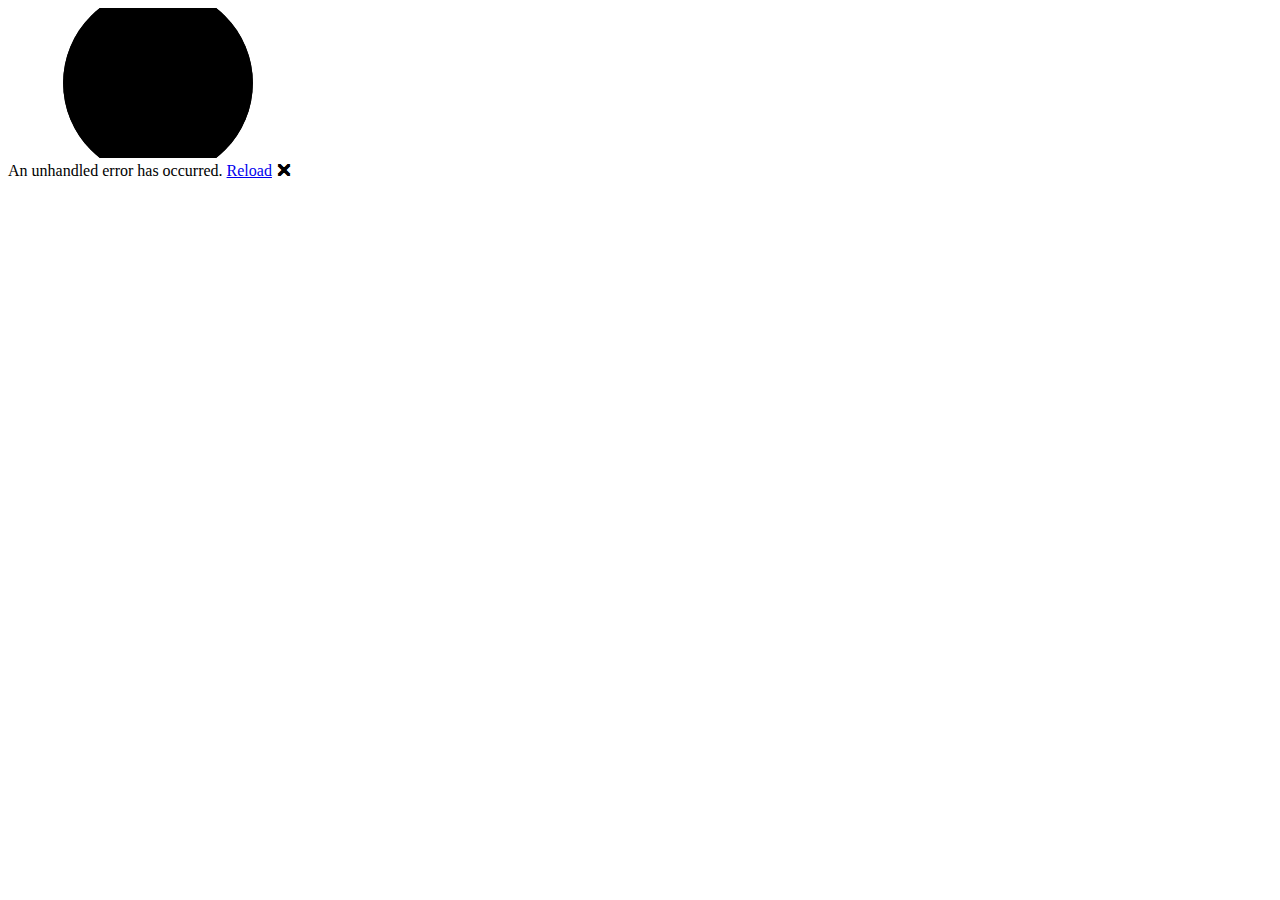
==== MeinBlazorProjekt/wwwroot/index.html @ d95fa76b "Initialer Commit" ====
<!DOCTYPE html>
<html lang="en">

<head>
    <meta charset="utf-8" />
    <meta name="viewport" content="width=device-width, initial-scale=1.0" />
    <title>MeinBlazorProjekt</title>
    <base href="/" />
    <link rel="stylesheet" href="lib/bootstrap/dist/css/bootstrap.min.css" />
    <link rel="stylesheet" href="css/app.css" />
    <link rel="icon" type="image/png" href="favicon.png" />
    <link href="MeinBlazorProjekt.styles.css" rel="stylesheet" />
</head>

<body>
    <div id="app">
        <svg class="loading-progress">
            <circle r="40%" cx="50%" cy="50%" />
            <circle r="40%" cx="50%" cy="50%" />
        </svg>
        <div class="loading-progress-text"></div>
    </div>

    <div id="blazor-error-ui">
        An unhandled error has occurred.
        <a href="." class="reload">Reload</a>
        <span class="dismiss">🗙</span>
    </div>
    <script src="_framework/blazor.webassembly.js"></script>
</body>

</html>
---- MeinBlazorProjekt/wwwroot/css/app.css ----
html, body {
    font-family: 'Helvetica Neue', Helvetica, Arial, sans-serif;
}

h1:focus {
    outline: none;
}

a, .btn-link {
    color: #0071c1;
}

.btn-primary {
    color: #fff;
    background-color: #1b6ec2;
    border-color: #1861ac;
}

.btn:focus, .btn:active:focus, .btn-link.nav-link:focus, .form-control:focus, .form-check-input:focus {
  box-shadow: 0 0 0 0.1rem white, 0 0 0 0.25rem #258cfb;
}

.content {
    padding-top: 1.1rem;
}

.valid.modified:not([type=checkbox]) {
    outline: 1px solid #26b050;
}

.invalid {
    outline: 1px solid red;
}

.validation-message {
    color: red;
}

#blazor-error-ui {
    color-scheme: light only;
    background: lightyellow;
    bottom: 0;
    box-shadow: 0 -1px 2px rgba(0, 0, 0, 0.2);
    box-sizing: border-box;
    display: none;
    left: 0;
    padding: 0.6rem 1.25rem 0.7rem 1.25rem;
    position: fixed;
    width: 100%;
    z-index: 1000;
}

    #blazor-error-ui .dismiss {
        cursor: pointer;
        position: absolute;
        right: 0.75rem;
        top: 0.5rem;
    }

.blazor-error-boundary {
    background: url([data-uri]) no-repeat 1rem/1.8rem, #b32121;
    padding: 1rem 1rem 1rem 3.7rem;
    color: white;
}

    .blazor-error-boundary::after {
        content: "An error has occurred."
    }

.loading-progress {
    position: relative;
    display: block;
    width: 8rem;
    height: 8rem;
    margin: 20vh auto 1rem auto;
}

    .loading-progress circle {
        fill: none;
        stroke: #e0e0e0;
        stroke-width: 0.6rem;
        transform-origin: 50% 50%;
        transform: rotate(-90deg);
    }

        .loading-progress circle:last-child {
            stroke: #1b6ec2;
            stroke-dasharray: calc(3.141 * var(--blazor-load-percentage, 0%) * 0.8), 500%;
            transition: stroke-dasharray 0.05s ease-in-out;
        }

.loading-progress-text {
    position: absolute;
    text-align: center;
    font-weight: bold;
    inset: calc(20vh + 3.25rem) 0 auto 0.2rem;
}

    .loading-progress-text:after {
        content: var(--blazor-load-percentage-text, "Loading");
    }

code {
    color: #c02d76;
}

.form-floating > .form-control-plaintext::placeholder, .form-floating > .form-control::placeholder {
    color: var(--bs-secondary-color);
    text-align: end;
}

.form-floating > .form-control-plaintext:focus::placeholder, .form-floating > .form-control:focus::placeholder {
    text-align: start;
}
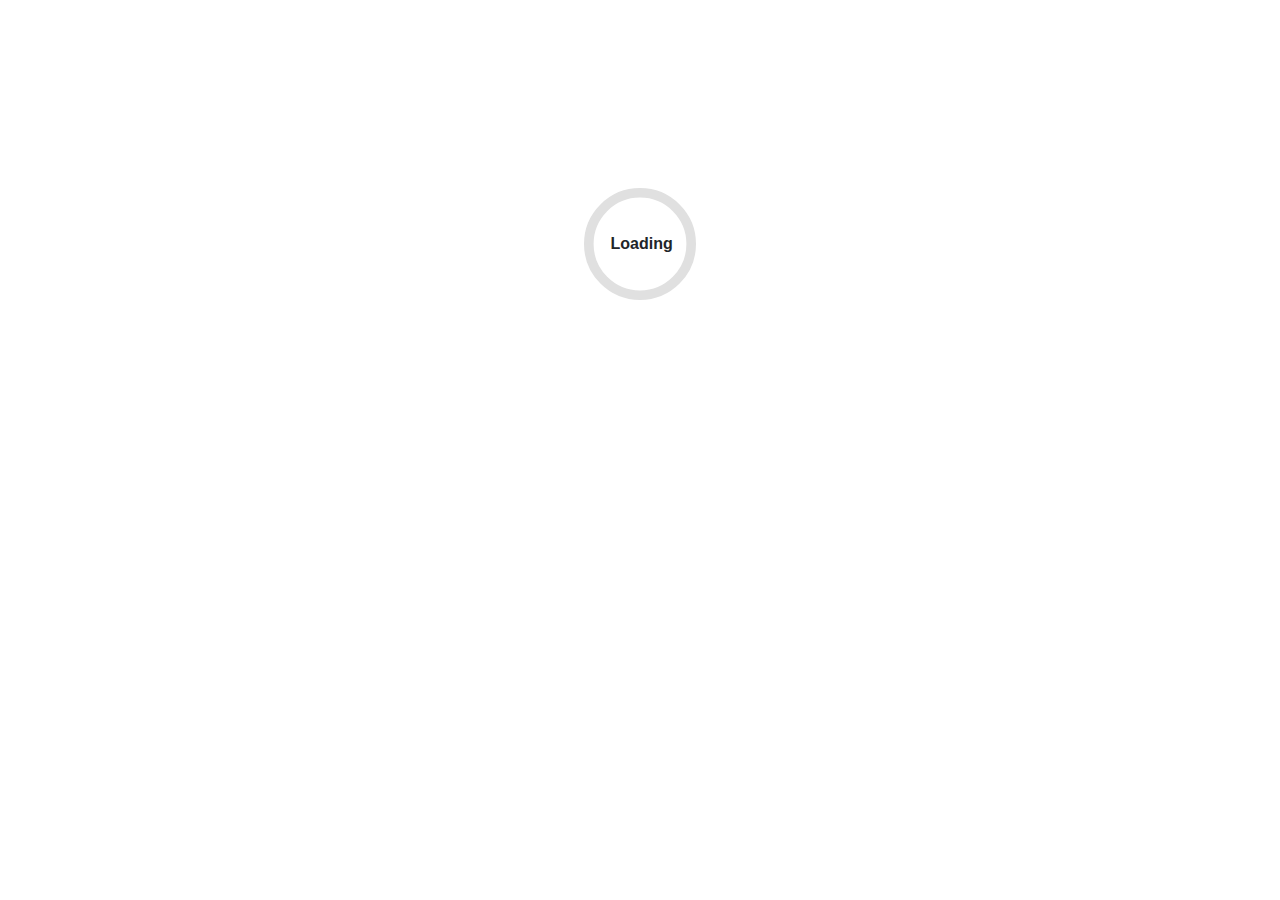
==== commit 30bdcabf: "Fixed base" ====
--- a/MeinBlazorProjekt/wwwroot/index.html
+++ b/MeinBlazorProjekt/wwwroot/index.html
@@ -1,32 +1,31 @@
-<!DOCTYPE html>
-<html lang="en">
-
-<head>
-    <meta charset="utf-8" />
-    <meta name="viewport" content="width=device-width, initial-scale=1.0" />
-    <title>MeinBlazorProjekt</title>
-    <base href="/" />
-    <link rel="stylesheet" href="lib/bootstrap/dist/css/bootstrap.min.css" />
-    <link rel="stylesheet" href="css/app.css" />
-    <link rel="icon" type="image/png" href="favicon.png" />
-    <link href="MeinBlazorProjekt.styles.css" rel="stylesheet" />
-</head>
-
-<body>
-    <div id="app">
-        <svg class="loading-progress">
-            <circle r="40%" cx="50%" cy="50%" />
-            <circle r="40%" cx="50%" cy="50%" />
-        </svg>
-        <div class="loading-progress-text"></div>
-    </div>
-
-    <div id="blazor-error-ui">
-        An unhandled error has occurred.
-        <a href="." class="reload">Reload</a>
-        <span class="dismiss">🗙</span>
-    </div>
-    <script src="_framework/blazor.webassembly.js"></script>
-</body>
-
-</html>
+<!DOCTYPE html>
+<html lang="en">
+
+<head>
+    <meta charset="utf-8" />
+    <meta name="viewport" content="width=device-width, initial-scale=1.0" />
+    <title>MeinBlazorProjekt</title>
+    <link rel="stylesheet" href="lib/bootstrap/dist/css/bootstrap.min.css" />
+    <link rel="stylesheet" href="css/app.css" />
+    <link rel="icon" type="image/png" href="favicon.png" />
+    <link href="MeinBlazorProjekt.styles.css" rel="stylesheet" />
+</head>
+
+<body>
+    <div id="app">
+        <svg class="loading-progress">
+            <circle r="40%" cx="50%" cy="50%" />
+            <circle r="40%" cx="50%" cy="50%" />
+        </svg>
+        <div class="loading-progress-text"></div>
+    </div>
+
+    <div id="blazor-error-ui">
+        An unhandled error has occurred.
+        <a href="." class="reload">Reload</a>
+        <span class="dismiss">🗙</span>
+    </div>
+    <script src="_framework/blazor.webassembly.js"></script>
+</body>
+
+</html>
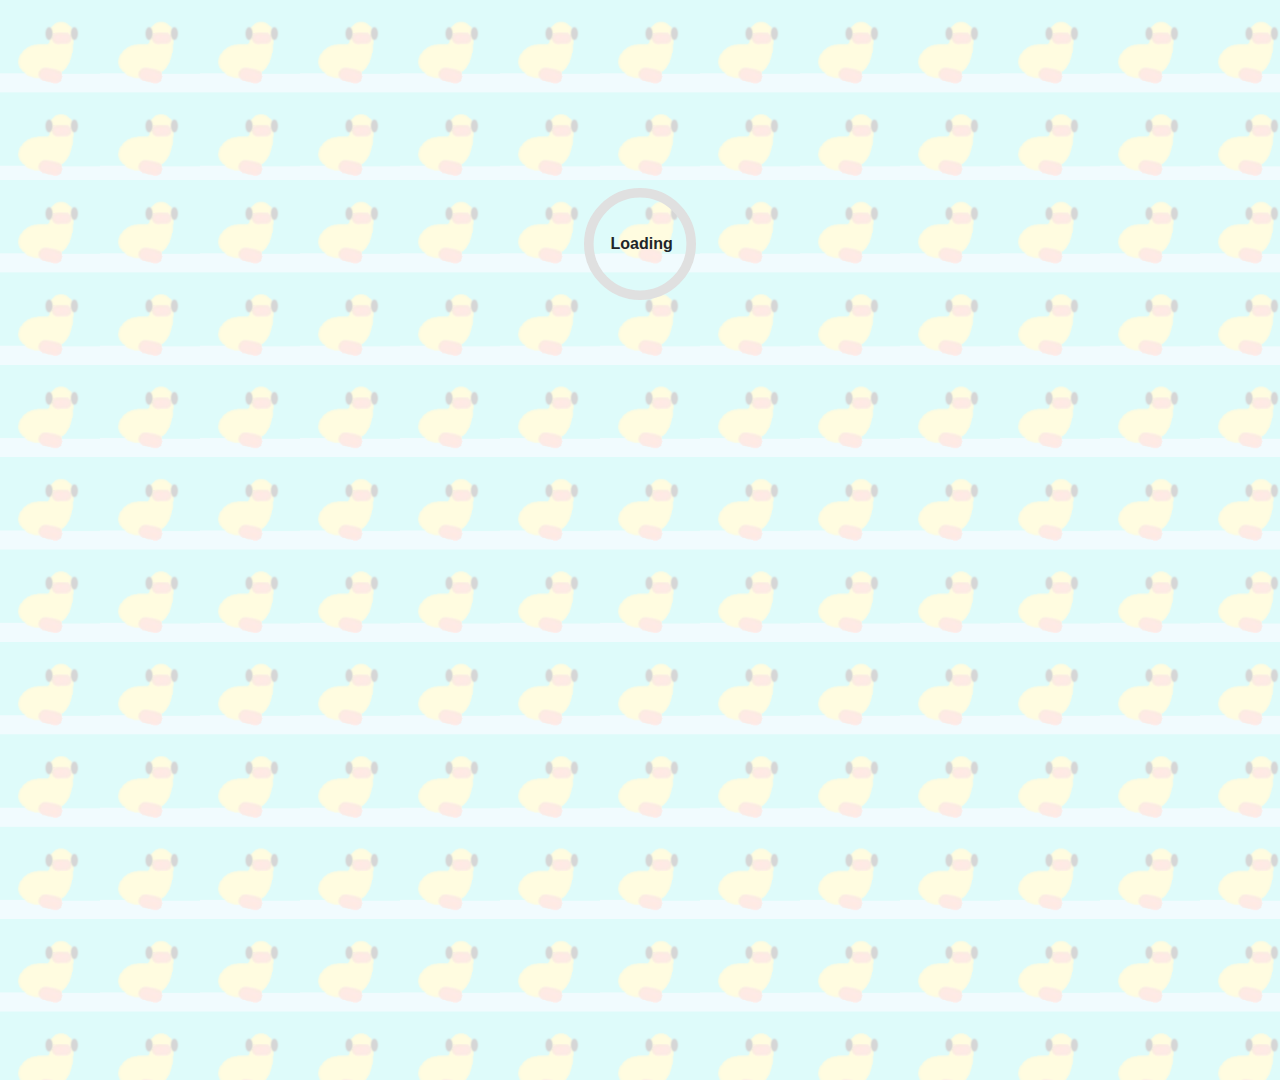
==== commit 75980a3b: "Changed favicon.png" ====
--- a/MeinBlazorProjekt/wwwroot/index.html
+++ b/MeinBlazorProjekt/wwwroot/index.html
@@ -4,7 +4,7 @@
 <head>
     <meta charset="utf-8" />
     <meta name="viewport" content="width=device-width, initial-scale=1.0" />
-    <title>MeinBlazorProjekt</title>
+    <title>Ducktory</title>
     <link rel="stylesheet" href="lib/bootstrap/dist/css/bootstrap.min.css" />
     <link rel="stylesheet" href="css/app.css" />
     <link rel="icon" type="image/png" href="favicon.png" />
@@ -26,6 +26,8 @@
         <span class="dismiss">🗙</span>
     </div>
     <script src="_framework/blazor.webassembly.js"></script>
+    <script src="scripts.js"></script>
+    <script src="test.js"></script>
 </body>
 
 </html>
--- a/MeinBlazorProjekt/wwwroot/css/app.css
+++ b/MeinBlazorProjekt/wwwroot/css/app.css
@@ -1,5 +1,11 @@
 html, body {
     font-family: 'Helvetica Neue', Helvetica, Arial, sans-serif;
+    background-image: url("/BKG.png");
+    background-size: 100px;
+}
+
+body {
+    height: 100vh;
 }
 
 h1:focus {
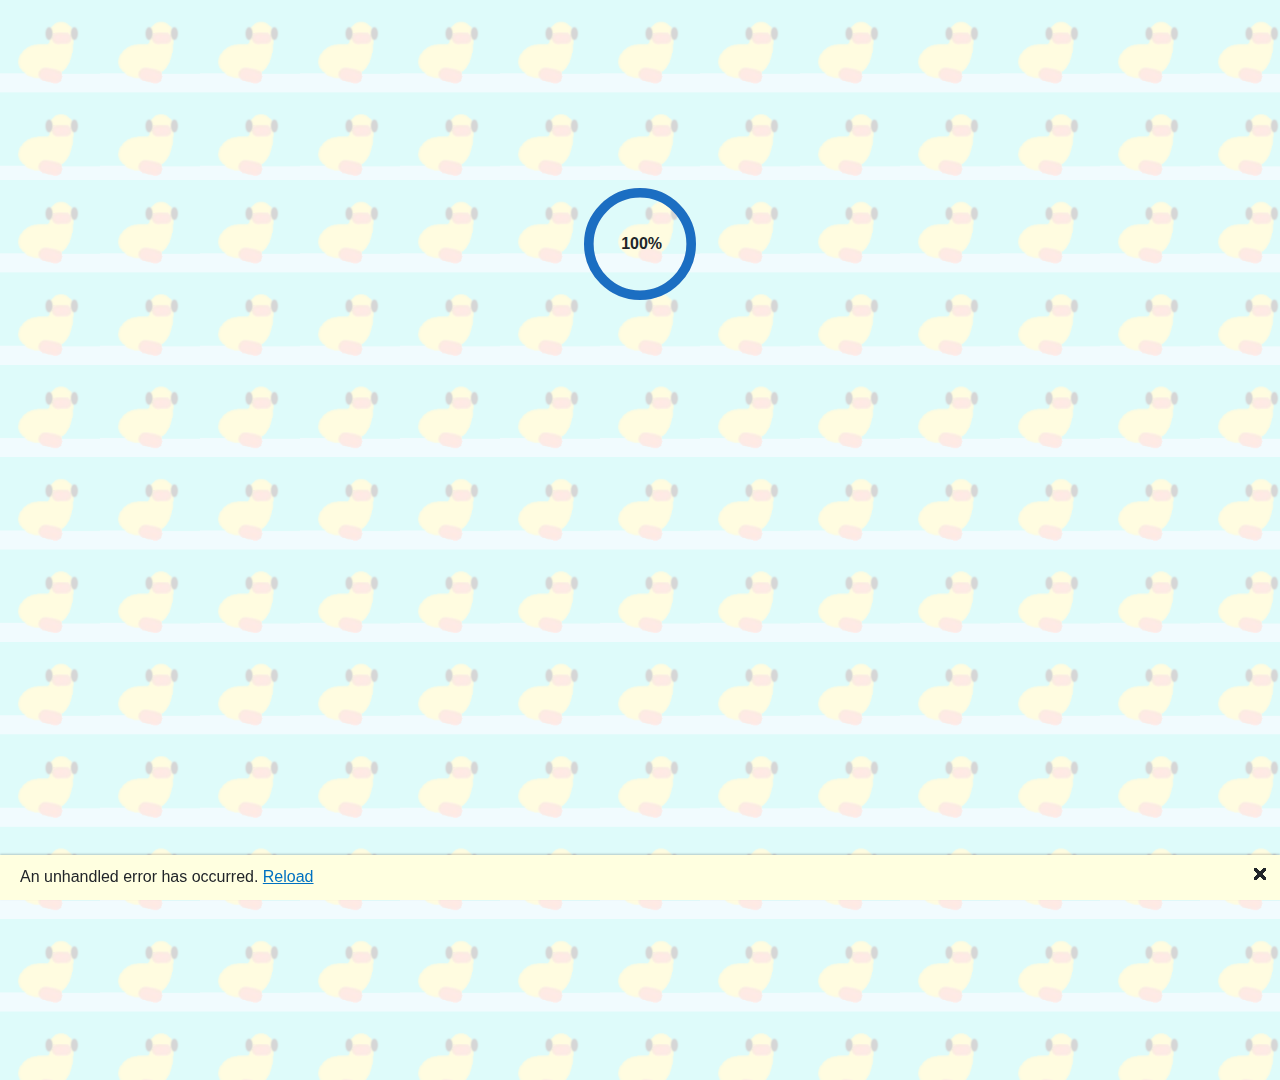
==== commit d930107b: "Fixed Base :(" ====
--- a/MeinBlazorProjekt/wwwroot/index.html
+++ b/MeinBlazorProjekt/wwwroot/index.html
@@ -5,6 +5,7 @@
     <meta charset="utf-8" />
     <meta name="viewport" content="width=device-width, initial-scale=1.0" />
     <title>Ducktory</title>
+    <base href="https://benjaminbiber.github.io/Ducktory/" target="_blank">
     <link rel="stylesheet" href="lib/bootstrap/dist/css/bootstrap.min.css" />
     <link rel="stylesheet" href="css/app.css" />
     <link rel="icon" type="image/png" href="favicon.png" />
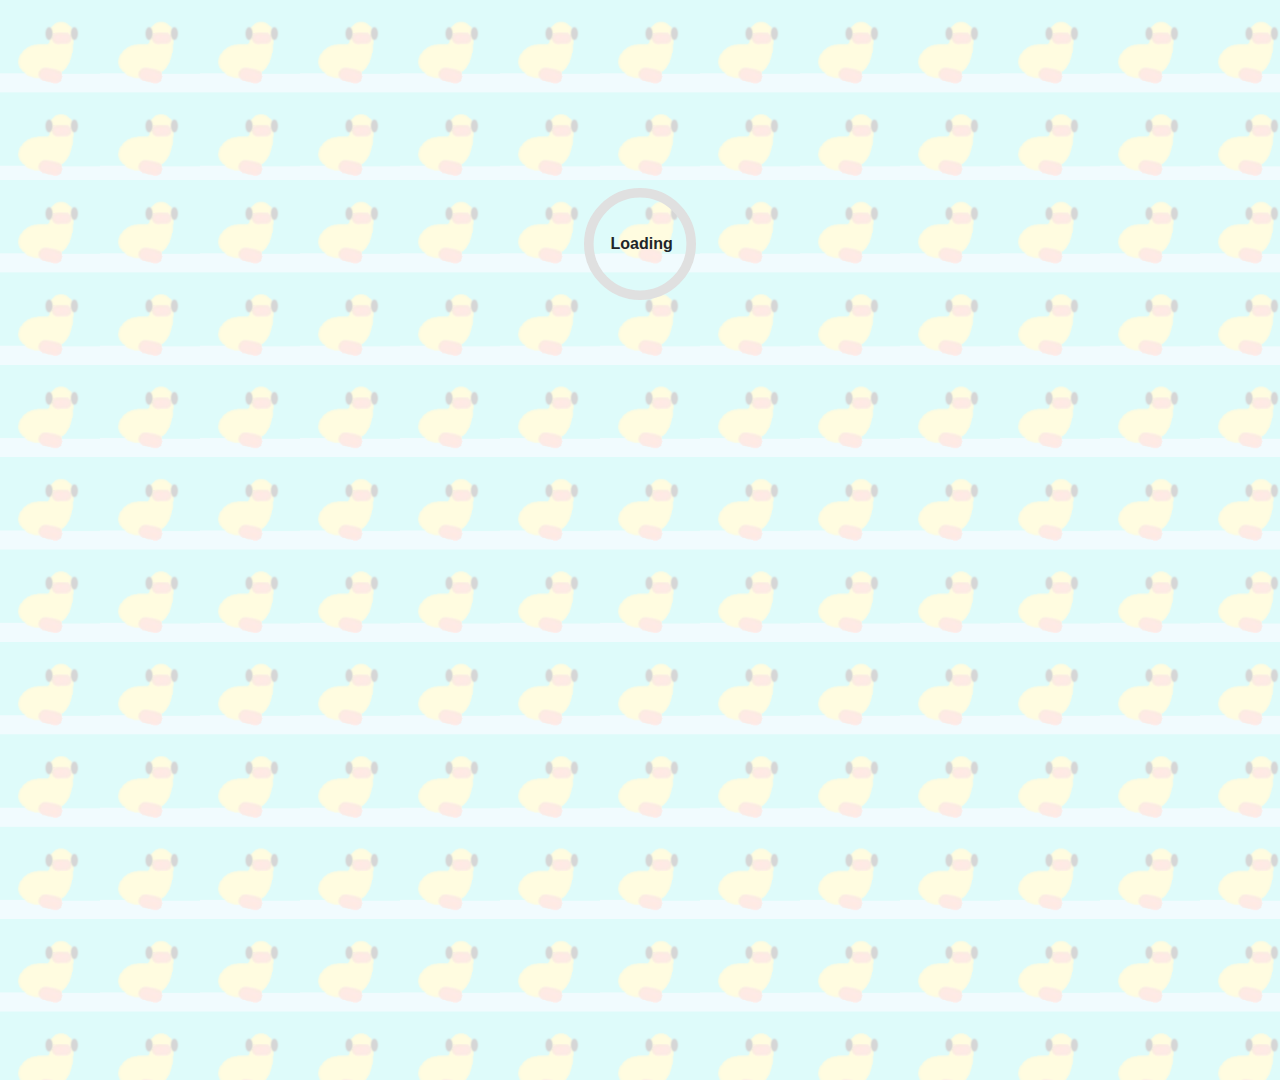
==== commit 5072364d: "Fixed BKG.png" ====
--- a/MeinBlazorProjekt/wwwroot/index.html
+++ b/MeinBlazorProjekt/wwwroot/index.html
@@ -5,7 +5,6 @@
     <meta charset="utf-8" />
     <meta name="viewport" content="width=device-width, initial-scale=1.0" />
     <title>Ducktory</title>
-    <base href="https://benjaminbiber.github.io/Ducktory/" target="_blank">
     <link rel="stylesheet" href="lib/bootstrap/dist/css/bootstrap.min.css" />
     <link rel="stylesheet" href="css/app.css" />
     <link rel="icon" type="image/png" href="favicon.png" />
--- a/MeinBlazorProjekt/wwwroot/css/app.css
+++ b/MeinBlazorProjekt/wwwroot/css/app.css
@@ -1,6 +1,6 @@
 html, body {
     font-family: 'Helvetica Neue', Helvetica, Arial, sans-serif;
-    background-image: url("/BKG.png");
+    background-image: url("https://benjaminbiber.github.io/Ducktory/BKG.png");
     background-size: 100px;
 }
 
